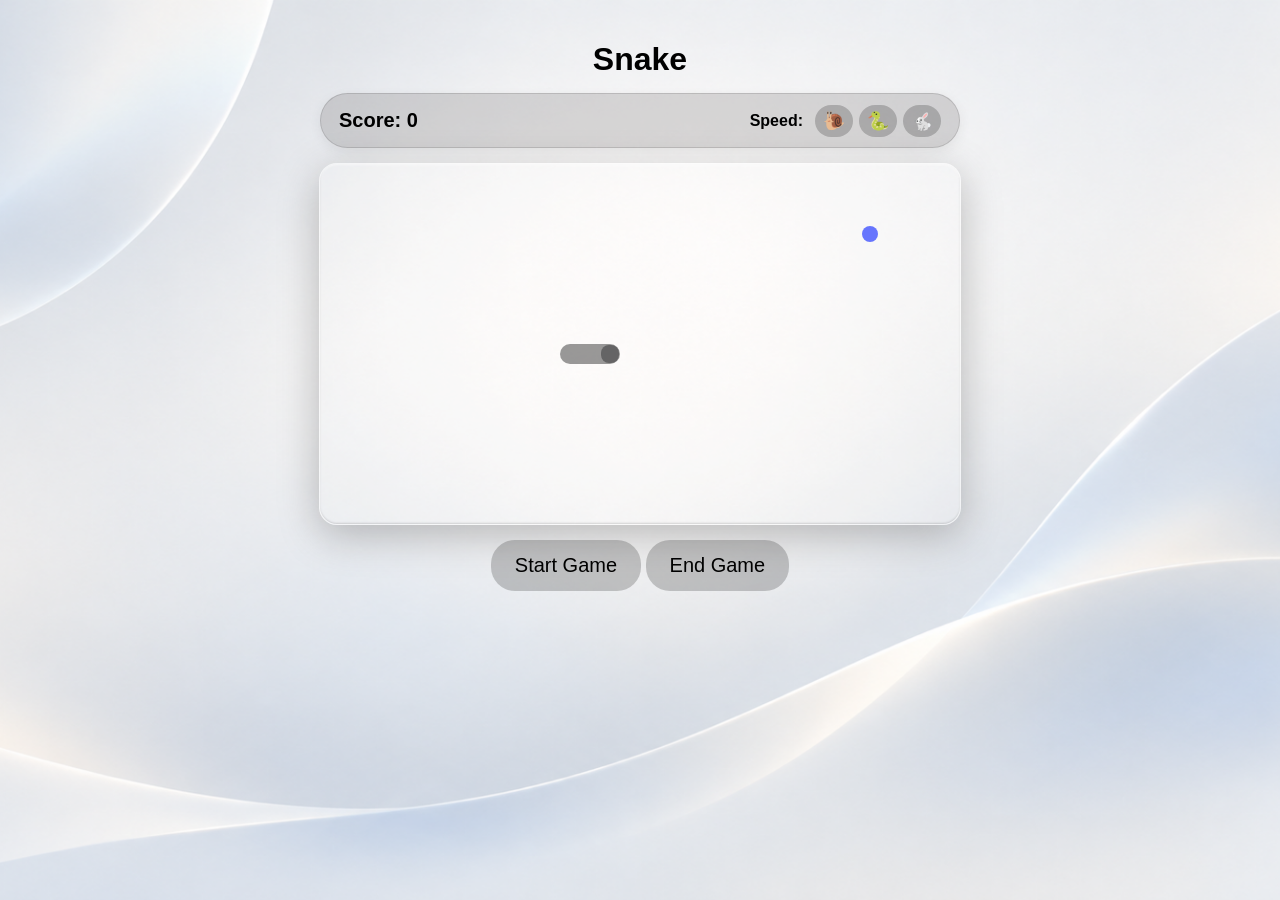
==== index.html @ 103d1b5a "updated" ====
<!DOCTYPE html>
<html lang="en">

<head>
    <meta charset="UTF-8">
    <meta name="viewport" content="width=device-width, initial-scale=1.0">

    <title>Snake</title>

    <link href="snake game.css" rel="stylesheet" type="text/css">
</head>

<body>

   <h1>Snake</h1>

<div class="infoBar">

    <h2>Score: <span id="score">0</span></h2>

    <div class="speedControls">
        <h3>Speed:</h3>
        <button id="speedOne">🐌</button>
        <button id="speedTwo">🐍</button>
        <button id="speedThree">🐇</button>
    </div>

     </div>
    <div class="gameGlass">

    <canvas id="gameCanvas" width="640" height="360"></canvas>

    </div>

   

    <div class="gameControls">

        <button id="startButton">Start Game</button>

        <button id="gameOverButton">End Game</button>

    </div>

    <script src="snake game.js"></script>

</body>

</html>
---- snake game.css ----
body {
    background-image: url("background.png");
    background-repeat: no-repeat;
    background-size: cover;
    background-position: center;
    background-attachment: fixed;

    margin: 0;
    padding: 20px;
    text-align: center;
    font-family: -apple-system, BlinkMacSystemFont, "SF Pro Display",
                 "Segoe UI", sans-serif;
}
h1 {
    margin-bottom: 15px;
}

.infoBar {
    width: 640px;
    height: 55px;

    margin: 0 auto 15px auto;

    border: 1px solid rgba(0, 0, 0, 0.12);
    border-radius: 40px;

    background: rgba(87, 79, 79, 0.20);

    box-shadow:
        0 4px 12px rgba(48, 46, 46, 0.08);

    display: flex;
    align-items: center;
    justify-content: space-between;

    padding: 0 18px;
    box-sizing: border-box;
}

.infoBar h2 {
    margin: 0;
    font-size: 20px;
    font-weight: 600;
}

.speedControls {
    display: flex;
    align-items: center;
    gap: 6px;
}

.speedControls h3 {
    margin: 0 6px 0 0;
    font-size: 16px;
    font-weight: 600;
}

.speedControls button {
    border: none;
    border-radius: 37px;

    background: rgba(0, 0, 0, 0.20);

    font-size: 18px;
    padding: 5px 8px;

    cursor: pointer;

    transition: 0.15s;
}

.speedControls button:hover {
    background: rgba(0, 0, 0, 0.20);
    transform: scale(1.05);
}

.gameGlass {
    width: 640px;
    height: 360px;

    margin: 0 auto;

    border: 1px solid rgba(255, 255, 255, 0.4);
    border-radius: 18px;

    background: rgba(255, 255, 255, 0.12);

    box-shadow:
        0 10px 40px rgba(0, 0, 0, 0.25),
        inset 0 1px 2px rgba(255, 255, 255, 0.6),
        inset 0 -1px 2px rgba(0, 0, 0, 0.15);

    overflow: hidden;
}

#gameCanvas {
    display: block;

    width: 640px;
    height: 360px;

    border: none;
    background: transparent;
}

.gameControls {
    margin-top: 15px;
}

.gameControls button {
    border: none;
    border-radius: 24px;

    background: rgba(0, 0, 0, 0.2);

    font-size: 20px;
    padding: 14px 24px;

    cursor: pointer;
}
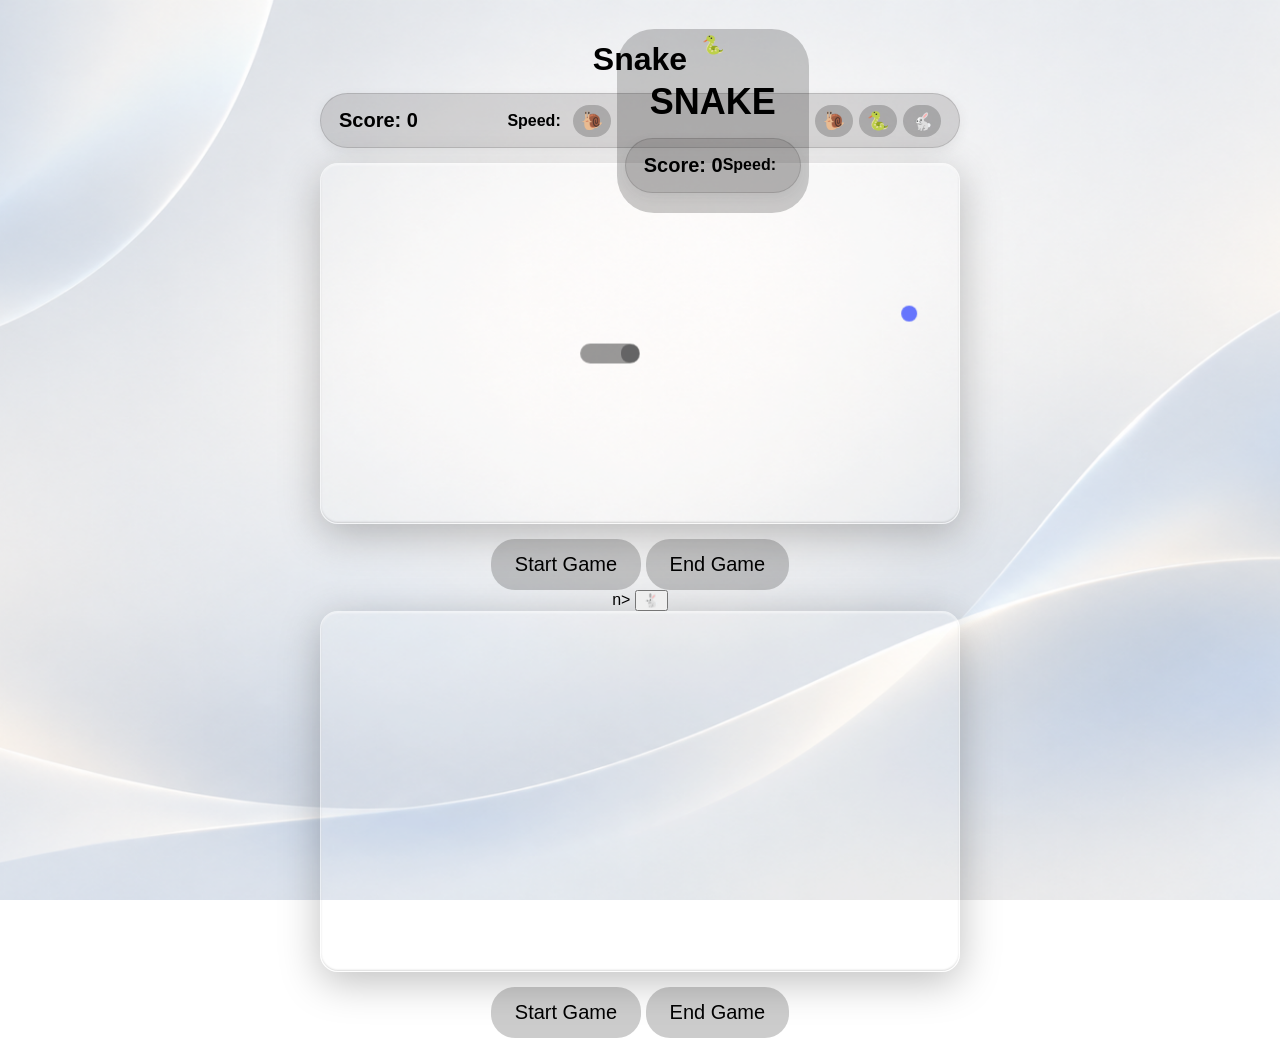
==== commit f31ccb9a: "Update index.html Fixed HTML structure and added missing buttons for speed control." ====
--- a/index.html
+++ b/index.html
@@ -21,7 +21,55 @@
     <div class="speedControls">
         <h3>Speed:</h3>
         <button id="speedOne">🐌</button>
+        <button id="speedTwo">🐍</butto<!DOCTYPE html>
+<html lang="en">
+
+<head>
+    <meta charset="UTF-8">
+    <meta name="viewport" content="width=device-width, initial-scale=1.0">
+
+    <title>SNAKE</title>
+
+    <link href="snake game.css" rel="stylesheet" type="text/css">
+</head>
+
+<body>
+
+   <h1>SNAKE</h1>
+
+<div class="infoBar">
+
+    <h2>Score: <span id="score">0</span></h2>
+
+    <div class="speedControls">
+        <h3>Speed:</h3>
+        <button id="speedOne">🐌</button>
         <button id="speedTwo">🐍</button>
+        <button id="speedThree">🐇</button>
+    </div>
+
+     </div>
+
+     <div class="gameGlass">
+
+    <canvas id="gameCanvas" width="640" height="360"></canvas>
+     
+     </div>
+
+
+    <div class="gameControls">
+
+        <button id="startButton">Start Game</button>
+
+        <button id="gameOverButton">End Game</button>
+
+    </div>
+
+    <script src="snake game.js"></script>
+
+</body>
+
+</html>n>
         <button id="speedThree">🐇</button>
     </div>
 
@@ -46,4 +94,4 @@
 
 </body>
 
-</html>+</html>
--- a/snake game.css
+++ b/snake game.css
@@ -1,3 +1,6 @@
+* {
+    box-sizing: border-box;
+}
 body {
     background-image: url("background.png");
     background-repeat: no-repeat;
@@ -16,7 +19,8 @@
 }
 
 .infoBar {
-    width: 640px;
+    width: 100%;
+    max-width: 640px;
     height: 55px;
 
     margin: 0 auto 15px auto;
@@ -74,11 +78,12 @@
     transform: scale(1.05);
 }
 
+
 .gameGlass {
-    width: 640px;
-    height: 360px;
+    width: 100%;
+    max-width: 640px;
+    margin: 0 auto;
 
-    margin: 0 auto;
 
     border: 1px solid rgba(255, 255, 255, 0.4);
     border-radius: 18px;
@@ -96,11 +101,13 @@
 #gameCanvas {
     display: block;
 
-    width: 640px;
-    height: 360px;
+    width: 100%;
+    height: auto;
 
     border: none;
     background: transparent;
+
+    touch-action: none;
 }
 
 .gameControls {
@@ -117,4 +124,4 @@
     padding: 14px 24px;
 
     cursor: pointer;
-}+}
--- a/snake game.css
+++ b/snake game.css
@@ -1,3 +1,6 @@
+* {
+    box-sizing: border-box;
+}
 body {
     background-image: url("background.png");
     background-repeat: no-repeat;
@@ -16,7 +19,8 @@
 }
 
 .infoBar {
-    width: 640px;
+    width: 100%;
+    max-width: 640px;
     height: 55px;
 
     margin: 0 auto 15px auto;
@@ -74,11 +78,12 @@
     transform: scale(1.05);
 }
 
+
 .gameGlass {
-    width: 640px;
-    height: 360px;
+    width: 100%;
+    max-width: 640px;
+    margin: 0 auto;
 
-    margin: 0 auto;
 
     border: 1px solid rgba(255, 255, 255, 0.4);
     border-radius: 18px;
@@ -96,11 +101,13 @@
 #gameCanvas {
     display: block;
 
-    width: 640px;
-    height: 360px;
+    width: 100%;
+    height: auto;
 
     border: none;
     background: transparent;
+
+    touch-action: none;
 }
 
 .gameControls {
@@ -117,4 +124,4 @@
     padding: 14px 24px;
 
     cursor: pointer;
-}+}
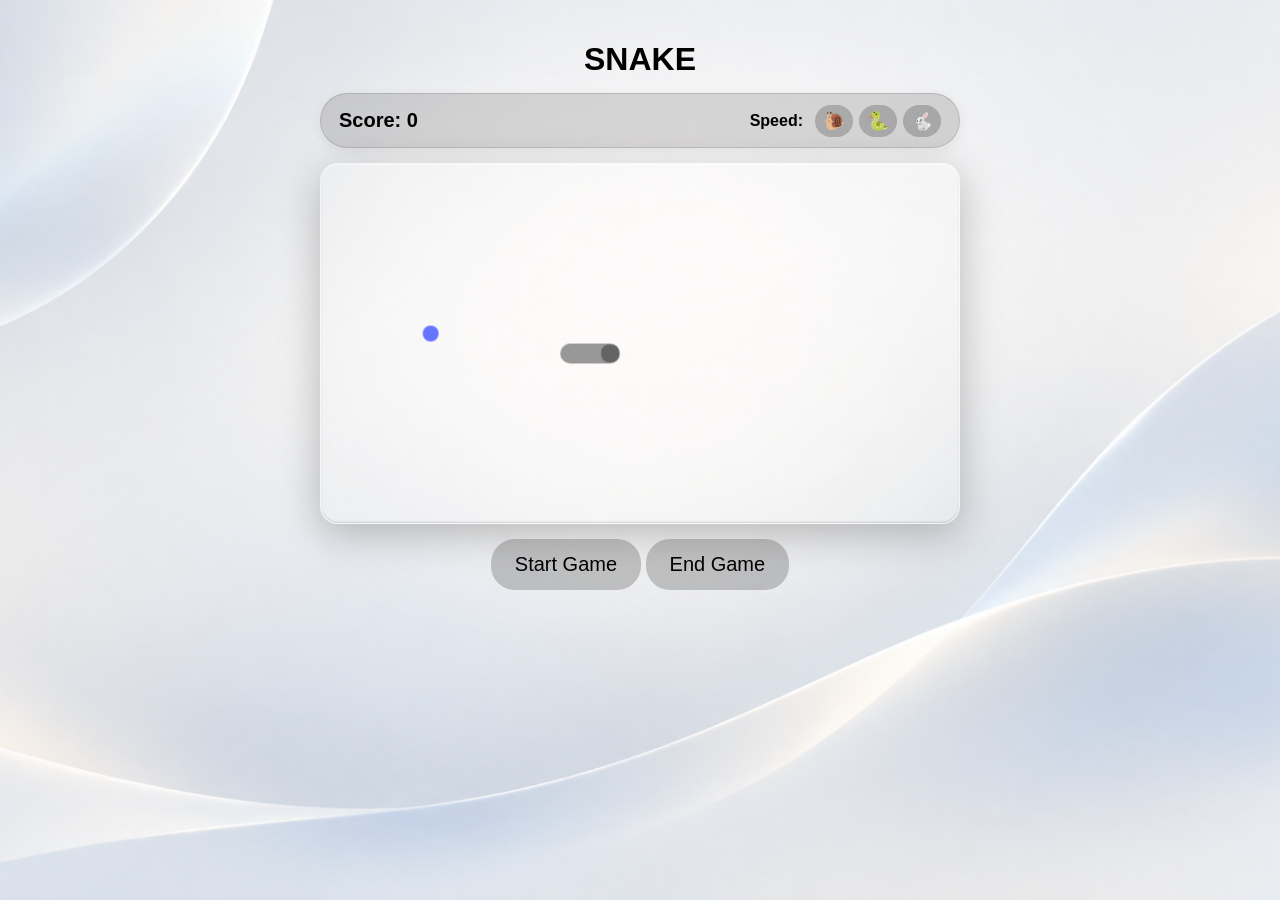
==== commit 8d8dac12: "Update index.html Removed duplicate HTML elements and cleaned up structure." ====
--- a/index.html
+++ b/index.html
@@ -1,27 +1,4 @@
 <!DOCTYPE html>
-<html lang="en">
-
-<head>
-    <meta charset="UTF-8">
-    <meta name="viewport" content="width=device-width, initial-scale=1.0">
-
-    <title>Snake</title>
-
-    <link href="snake game.css" rel="stylesheet" type="text/css">
-</head>
-
-<body>
-
-   <h1>Snake</h1>
-
-<div class="infoBar">
-
-    <h2>Score: <span id="score">0</span></h2>
-
-    <div class="speedControls">
-        <h3>Speed:</h3>
-        <button id="speedOne">🐌</button>
-        <button id="speedTwo">🐍</butto<!DOCTYPE html>
 <html lang="en">
 
 <head>
@@ -69,29 +46,4 @@
 
 </body>
 
-</html>n>
-        <button id="speedThree">🐇</button>
-    </div>
-
-     </div>
-    <div class="gameGlass">
-
-    <canvas id="gameCanvas" width="640" height="360"></canvas>
-
-    </div>
-
-   
-
-    <div class="gameControls">
-
-        <button id="startButton">Start Game</button>
-
-        <button id="gameOverButton">End Game</button>
-
-    </div>
-
-    <script src="snake game.js"></script>
-
-</body>
-
 </html>
